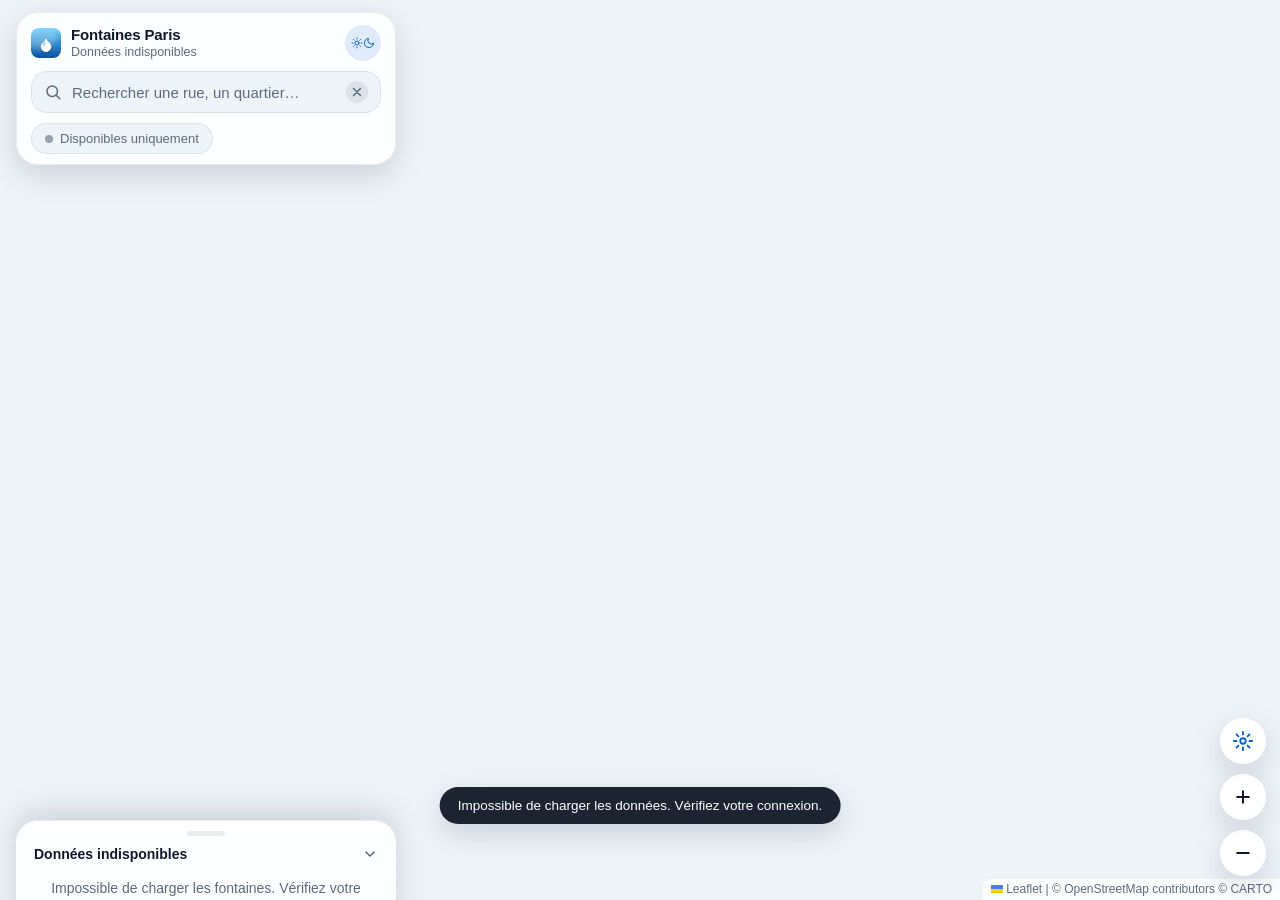
==== index.html @ 299900f5 "Fontaines Paris : carte des fontaines à boire de Paris (PWA)" ====
<!DOCTYPE html>
<html lang="fr">
<head>
<meta charset="UTF-8">
<meta name="viewport" content="width=device-width, initial-scale=1, maximum-scale=1, viewport-fit=cover">
<title>Fontaines Paris — Trouver de l'eau potable</title>
<meta name="description" content="Carte des fontaines à boire de Paris (Eau de Paris), en temps réel, à partir des données ouvertes de la Ville de Paris.">

<!-- PWA -->
<link rel="manifest" href="./manifest.webmanifest">
<meta id="meta-theme-color" name="theme-color" content="#0B63C5">

<!-- iOS : Ajouter à l'écran d'accueil -->
<meta name="apple-mobile-web-app-capable" content="yes">
<meta name="mobile-web-app-capable" content="yes">
<meta name="apple-mobile-web-app-status-bar-style" content="black-translucent">
<meta name="apple-mobile-web-app-title" content="Fontaines">
<link rel="apple-touch-icon" href="./icons/icon-180.png">
<link rel="apple-touch-icon" sizes="152x152" href="./icons/icon-152.png">
<link rel="apple-touch-icon" sizes="167x167" href="./icons/icon-167.png">
<link rel="apple-touch-icon" sizes="180x180" href="./icons/icon-180.png">

<link rel="icon" href="./icons/favicon.ico" sizes="any">
<link rel="icon" href="./icons/icon-32.png" type="image/png" sizes="32x32">
<link rel="icon" href="./icons/icon-16.png" type="image/png" sizes="16x16">

<link rel="stylesheet" href="./vendor/leaflet/leaflet.css">
<link rel="stylesheet" href="./vendor/markercluster/MarkerCluster.css">
<link rel="stylesheet" href="./vendor/markercluster/MarkerCluster.Default.css">
<link rel="stylesheet" href="./css/style.css">
</head>
<body>

<div id="map"></div>

<!-- Overlay shown while first data load is in progress -->
<div class="loading-overlay" id="loading-overlay">
  <div class="loading-card">
    <span class="spinner" aria-hidden="true"></span>
    <p>Recherche des points d'eau à Paris…</p>
  </div>
</div>

<!-- Floating top card: brand + search + filters -->
<div class="top-card" id="top-card">
  <div class="brand-row">
    <img class="brand-logo" src="./icons/icon-96.png" alt="" width="30" height="30">
    <div class="brand-text">
      <strong>Fontaines Paris</strong>
      <span id="stats-line" class="stats-line">Chargement des données…</span>
    </div>
    <button class="icon-btn" id="theme-toggle" type="button" aria-label="Changer l'apparence de la carte">
      <svg id="theme-icon-sun" viewBox="0 0 24 24" width="20" height="20" fill="none" stroke="currentColor" stroke-width="2" stroke-linecap="round" stroke-linejoin="round"><circle cx="12" cy="12" r="4"/><path d="M12 2v2M12 20v2M4.93 4.93l1.41 1.41M17.66 17.66l1.41 1.41M2 12h2M20 12h2M4.93 19.07l1.41-1.41M17.66 6.34l1.41-1.41"/></svg>
      <svg id="theme-icon-moon" viewBox="0 0 24 24" width="20" height="20" fill="none" stroke="currentColor" stroke-width="2" stroke-linecap="round" stroke-linejoin="round" hidden><path d="M21 12.79A9 9 0 1 1 11.21 3 7 7 0 0 0 21 12.79z"/></svg>
    </button>
  </div>

  <label class="search-box" for="search-input">
    <svg viewBox="0 0 24 24" width="18" height="18" fill="none" stroke="currentColor" stroke-width="2" stroke-linecap="round" stroke-linejoin="round" aria-hidden="true"><circle cx="11" cy="11" r="7"/><path d="m21 21-4.3-4.3"/></svg>
    <input id="search-input" type="search" inputmode="search" autocomplete="off" autocorrect="off" spellcheck="false" placeholder="Rechercher une rue, un quartier…">
    <button class="clear-btn" id="search-clear" type="button" aria-label="Effacer la recherche" hidden>
      <svg viewBox="0 0 24 24" width="14" height="14" fill="none" stroke="currentColor" stroke-width="2.5" stroke-linecap="round"><path d="M18 6 6 18M6 6l12 12"/></svg>
    </button>
  </label>

  <div class="chip-row">
    <button class="chip" id="filter-available" type="button" aria-pressed="false">
      <span class="chip-dot"></span> Disponibles uniquement
    </button>
  </div>
</div>

<!-- Floating action buttons -->
<div class="fab-stack" id="fab-stack">
  <button class="fab" id="locate-btn" type="button" aria-label="Me localiser et trouver les fontaines les plus proches">
    <svg viewBox="0 0 24 24" width="22" height="22" fill="none" stroke="currentColor" stroke-width="2" stroke-linecap="round" stroke-linejoin="round"><circle cx="12" cy="12" r="3"/><path d="M12 2v3M12 19v3M22 12h-3M5 12H2M19.07 4.93l-2.12 2.12M7.05 16.95l-2.12 2.12M19.07 19.07l-2.12-2.12M7.05 7.05 4.93 4.93"/></svg>
  </button>
  <button class="fab" id="zoom-in-btn" type="button" aria-label="Zoomer">
    <svg viewBox="0 0 24 24" width="20" height="20" fill="none" stroke="currentColor" stroke-width="2.4" stroke-linecap="round"><path d="M12 5v14M5 12h14"/></svg>
  </button>
  <button class="fab" id="zoom-out-btn" type="button" aria-label="Dézoomer">
    <svg viewBox="0 0 24 24" width="20" height="20" fill="none" stroke="currentColor" stroke-width="2.4" stroke-linecap="round"><path d="M5 12h14"/></svg>
  </button>
</div>

<!-- Bottom sheet: stats / search results / nearest fountains -->
<section class="sheet" id="sheet" data-state="collapsed">
  <button class="sheet-header" id="sheet-header" type="button" aria-expanded="false">
    <span class="sheet-handle-bar" aria-hidden="true"></span>
    <span class="sheet-peek-row">
      <span id="sheet-peek-text">Chargement…</span>
      <svg class="chevron" id="sheet-chevron" viewBox="0 0 24 24" width="16" height="16" fill="none" stroke="currentColor" stroke-width="2.4" stroke-linecap="round" stroke-linejoin="round" aria-hidden="true"><path d="m6 9 6 6 6-6"/></svg>
    </span>
  </button>
  <div class="sheet-content" id="sheet-content">
    <p class="sheet-empty">Recherchez une adresse ou touchez <strong>Me localiser</strong> pour voir les fontaines les plus proches.</p>
  </div>
</section>

<div class="toast" id="toast" role="status" aria-live="polite" hidden></div>

<script src="./vendor/leaflet/leaflet.js"></script>
<script src="./vendor/markercluster/leaflet.markercluster.js"></script>
<script src="./js/app.js"></script>
</body>
</html>
---- vendor/leaflet/leaflet.css ----
/* required styles */

.leaflet-pane,
.leaflet-tile,
.leaflet-marker-icon,
.leaflet-marker-shadow,
.leaflet-tile-container,
.leaflet-pane > svg,
.leaflet-pane > canvas,
.leaflet-zoom-box,
.leaflet-image-layer,
.leaflet-layer {
	position: absolute;
	left: 0;
	top: 0;
	}
.leaflet-container {
	overflow: hidden;
	}
.leaflet-tile,
.leaflet-marker-icon,
.leaflet-marker-shadow {
	-webkit-user-select: none;
	   -moz-user-select: none;
	        user-select: none;
	  -webkit-user-drag: none;
	}
/* Prevents IE11 from highlighting tiles in blue */
.leaflet-tile::selection {
	background: transparent;
}
/* Safari renders non-retina tile on retina better with this, but Chrome is worse */
.leaflet-safari .leaflet-tile {
	image-rendering: -webkit-optimize-contrast;
	}
/* hack that prevents hw layers "stretching" when loading new tiles */
.leaflet-safari .leaflet-tile-container {
	width: 1600px;
	height: 1600px;
	-webkit-transform-origin: 0 0;
	}
.leaflet-marker-icon,
.leaflet-marker-shadow {
	display: block;
	}
/* .leaflet-container svg: reset svg max-width decleration shipped in Joomla! (joomla.org) 3.x */
/* .leaflet-container img: map is broken in FF if you have max-width: 100% on tiles */
.leaflet-container .leaflet-overlay-pane svg {
	max-width: none !important;
	max-height: none !important;
	}
.leaflet-container .leaflet-marker-pane img,
.leaflet-container .leaflet-shadow-pane img,
.leaflet-container .leaflet-tile-pane img,
.leaflet-container img.leaflet-image-layer,
.leaflet-container .leaflet-tile {
	max-width: none !important;
	max-height: none !important;
	width: auto;
	padding: 0;
	}

.leaflet-container img.leaflet-tile {
	/* See: https://bugs.chromium.org/p/chromium/issues/detail?id=600120 */
	mix-blend-mode: plus-lighter;
}

.leaflet-container.leaflet-touch-zoom {
	-ms-touch-action: pan-x pan-y;
	touch-action: pan-x pan-y;
	}
.leaflet-container.leaflet-touch-drag {
	-ms-touch-action: pinch-zoom;
	/* Fallback for FF which doesn't support pinch-zoom */
	touch-action: none;
	touch-action: pinch-zoom;
}
.leaflet-container.leaflet-touch-drag.leaflet-touch-zoom {
	-ms-touch-action: none;
	touch-action: none;
}
.leaflet-container {
	-webkit-tap-highlight-color: transparent;
}
.leaflet-container a {
	-webkit-tap-highlight-color: rgba(51, 181, 229, 0.4);
}
.leaflet-tile {
	filter: inherit;
	visibility: hidden;
	}
.leaflet-tile-loaded {
	visibility: inherit;
	}
.leaflet-zoom-box {
	width: 0;
	height: 0;
	-moz-box-sizing: border-box;
	     box-sizing: border-box;
	z-index: 800;
	}
/* workaround for https://bugzilla.mozilla.org/show_bug.cgi?id=888319 */
.leaflet-overlay-pane svg {
	-moz-user-select: none;
	}

.leaflet-pane         { z-index: 400; }

.leaflet-tile-pane    { z-index: 200; }
.leaflet-overlay-pane { z-index: 400; }
.leaflet-shadow-pane  { z-index: 500; }
.leaflet-marker-pane  { z-index: 600; }
.leaflet-tooltip-pane   { z-index: 650; }
.leaflet-popup-pane   { z-index: 700; }

.leaflet-map-pane canvas { z-index: 100; }
.leaflet-map-pane svg    { z-index: 200; }

.leaflet-vml-shape {
	width: 1px;
	height: 1px;
	}
.lvml {
	behavior: url(#default#VML);
	display: inline-block;
	position: absolute;
	}


/* control positioning */

.leaflet-control {
	position: relative;
	z-index: 800;
	pointer-events: visiblePainted; /* IE 9-10 doesn't have auto */
	pointer-events: auto;
	}
.leaflet-top,
.leaflet-bottom {
	position: absolute;
	z-index: 1000;
	pointer-events: none;
	}
.leaflet-top {
	top: 0;
	}
.leaflet-right {
	right: 0;
	}
.leaflet-bottom {
	bottom: 0;
	}
.leaflet-left {
	left: 0;
	}
.leaflet-control {
	float: left;
	clear: both;
	}
.leaflet-right .leaflet-control {
	float: right;
	}
.leaflet-top .leaflet-control {
	margin-top: 10px;
	}
.leaflet-bottom .leaflet-control {
	margin-bottom: 10px;
	}
.leaflet-left .leaflet-control {
	margin-left: 10px;
	}
.leaflet-right .leaflet-control {
	margin-right: 10px;
	}


/* zoom and fade animations */

.leaflet-fade-anim .leaflet-popup {
	opacity: 0;
	-webkit-transition: opacity 0.2s linear;
	   -moz-transition: opacity 0.2s linear;
	        transition: opacity 0.2s linear;
	}
.leaflet-fade-anim .leaflet-map-pane .leaflet-popup {
	opacity: 1;
	}
.leaflet-zoom-animated {
	-webkit-transform-origin: 0 0;
	    -ms-transform-origin: 0 0;
	        transform-origin: 0 0;
	}
svg.leaflet-zoom-animated {
	will-change: transform;
}

.leaflet-zoom-anim .leaflet-zoom-animated {
	-webkit-transition: -webkit-transform 0.25s cubic-bezier(0,0,0.25,1);
	   -moz-transition:    -moz-transform 0.25s cubic-bezier(0,0,0.25,1);
	        transition:         transform 0.25s cubic-bezier(0,0,0.25,1);
	}
.leaflet-zoom-anim .leaflet-tile,
.leaflet-pan-anim .leaflet-tile {
	-webkit-transition: none;
	   -moz-transition: none;
	        transition: none;
	}

.leaflet-zoom-anim .leaflet-zoom-hide {
	visibility: hidden;
	}


/* cursors */

.leaflet-interactive {
	cursor: pointer;
	}
.leaflet-grab {
	cursor: -webkit-grab;
	cursor:    -moz-grab;
	cursor:         grab;
	}
.leaflet-crosshair,
.leaflet-crosshair .leaflet-interactive {
	cursor: crosshair;
	}
.leaflet-popup-pane,
.leaflet-control {
	cursor: auto;
	}
.leaflet-dragging .leaflet-grab,
.leaflet-dragging .leaflet-grab .leaflet-interactive,
.leaflet-dragging .leaflet-marker-draggable {
	cursor: move;
	cursor: -webkit-grabbing;
	cursor:    -moz-grabbing;
	cursor:         grabbing;
	}

/* marker & overlays interactivity */
.leaflet-marker-icon,
.leaflet-marker-shadow,
.leaflet-image-layer,
.leaflet-pane > svg path,
.leaflet-tile-container {
	pointer-events: none;
	}

.leaflet-marker-icon.leaflet-interactive,
.leaflet-image-layer.leaflet-interactive,
.leaflet-pane > svg path.leaflet-interactive,
svg.leaflet-image-layer.leaflet-interactive path {
	pointer-events: visiblePainted; /* IE 9-10 doesn't have auto */
	pointer-events: auto;
	}

/* visual tweaks */

.leaflet-container {
	background: #ddd;
	outline-offset: 1px;
	}
.leaflet-container a {
	color: #0078A8;
	}
.leaflet-zoom-box {
	border: 2px dotted #38f;
	background: rgba(255,255,255,0.5);
	}


/* general typography */
.leaflet-container {
	font-family: "Helvetica Neue", Arial, Helvetica, sans-serif;
	font-size: 12px;
	font-size: 0.75rem;
	line-height: 1.5;
	}


/* general toolbar styles */

.leaflet-bar {
	box-shadow: 0 1px 5px rgba(0,0,0,0.65);
	border-radius: 4px;
	}
.leaflet-bar a {
	background-color: #fff;
	border-bottom: 1px solid #ccc;
	width: 26px;
	height: 26px;
	line-height: 26px;
	display: block;
	text-align: center;
	text-decoration: none;
	color: black;
	}
.leaflet-bar a,
.leaflet-control-layers-toggle {
	background-position: 50% 50%;
	background-repeat: no-repeat;
	display: block;
	}
.leaflet-bar a:hover,
.leaflet-bar a:focus {
	background-color: #f4f4f4;
	}
.leaflet-bar a:first-child {
	border-top-left-radius: 4px;
	border-top-right-radius: 4px;
	}
.leaflet-bar a:last-child {
	border-bottom-left-radius: 4px;
	border-bottom-right-radius: 4px;
	border-bottom: none;
	}
.leaflet-bar a.leaflet-disabled {
	cursor: default;
	background-color: #f4f4f4;
	color: #bbb;
	}

.leaflet-touch .leaflet-bar a {
	width: 30px;
	height: 30px;
	line-height: 30px;
	}
.leaflet-touch .leaflet-bar a:first-child {
	border-top-left-radius: 2px;
	border-top-right-radius: 2px;
	}
.leaflet-touch .leaflet-bar a:last-child {
	border-bottom-left-radius: 2px;
	border-bottom-right-radius: 2px;
	}

/* zoom control */

.leaflet-control-zoom-in,
.leaflet-control-zoom-out {
	font: bold 18px 'Lucida Console', Monaco, monospace;
	text-indent: 1px;
	}

.leaflet-touch .leaflet-control-zoom-in, .leaflet-touch .leaflet-control-zoom-out  {
	font-size: 22px;
	}


/* layers control */

.leaflet-control-layers {
	box-shadow: 0 1px 5px rgba(0,0,0,0.4);
	background: #fff;
	border-radius: 5px;
	}
.leaflet-control-layers-toggle {
	background-image: url(images/layers.png);
	width: 36px;
	height: 36px;
	}
.leaflet-retina .leaflet-control-layers-toggle {
	background-image: url(images/layers-2x.png);
	background-size: 26px 26px;
	}
.leaflet-touch .leaflet-control-layers-toggle {
	width: 44px;
	height: 44px;
	}
.leaflet-control-layers .leaflet-control-layers-list,
.leaflet-control-layers-expanded .leaflet-control-layers-toggle {
	display: none;
	}
.leaflet-control-layers-expanded .leaflet-control-layers-list {
	display: block;
	position: relative;
	}
.leaflet-control-layers-expanded {
	padding: 6px 10px 6px 6px;
	color: #333;
	background: #fff;
	}
.leaflet-control-layers-scrollbar {
	overflow-y: scroll;
	overflow-x: hidden;
	padding-right: 5px;
	}
.leaflet-control-layers-selector {
	margin-top: 2px;
	position: relative;
	top: 1px;
	}
.leaflet-control-layers label {
	display: block;
	font-size: 13px;
	font-size: 1.08333em;
	}
.leaflet-control-layers-separator {
	height: 0;
	border-top: 1px solid #ddd;
	margin: 5px -10px 5px -6px;
	}

/* Default icon URLs */
.leaflet-default-icon-path { /* used only in path-guessing heuristic, see L.Icon.Default */
	background-image: url(images/marker-icon.png);
	}


/* attribution and scale controls */

.leaflet-container .leaflet-control-attribution {
	background: #fff;
	background: rgba(255, 255, 255, 0.8);
	margin: 0;
	}
.leaflet-control-attribution,
.leaflet-control-scale-line {
	padding: 0 5px;
	color: #333;
	line-height: 1.4;
	}
.leaflet-control-attribution a {
	text-decoration: none;
	}
.leaflet-control-attribution a:hover,
.leaflet-control-attribution a:focus {
	text-decoration: underline;
	}
.leaflet-attribution-flag {
	display: inline !important;
	vertical-align: baseline !important;
	width: 1em;
	height: 0.6669em;
	}
.leaflet-left .leaflet-control-scale {
	margin-left: 5px;
	}
.leaflet-bottom .leaflet-control-scale {
	margin-bottom: 5px;
	}
.leaflet-control-scale-line {
	border: 2px solid #777;
	border-top: none;
	line-height: 1.1;
	padding: 2px 5px 1px;
	white-space: nowrap;
	-moz-box-sizing: border-box;
	     box-sizing: border-box;
	background: rgba(255, 255, 255, 0.8);
	text-shadow: 1px 1px #fff;
	}
.leaflet-control-scale-line:not(:first-child) {
	border-top: 2px solid #777;
	border-bottom: none;
	margin-top: -2px;
	}
.leaflet-control-scale-line:not(:first-child):not(:last-child) {
	border-bottom: 2px solid #777;
	}

.leaflet-touch .leaflet-control-attribution,
.leaflet-touch .leaflet-control-layers,
.leaflet-touch .leaflet-bar {
	box-shadow: none;
	}
.leaflet-touch .leaflet-control-layers,
.leaflet-touch .leaflet-bar {
	border: 2px solid rgba(0,0,0,0.2);
	background-clip: padding-box;
	}


/* popup */

.leaflet-popup {
	position: absolute;
	text-align: center;
	margin-bottom: 20px;
	}
.leaflet-popup-content-wrapper {
	padding: 1px;
	text-align: left;
	border-radius: 12px;
	}
.leaflet-popup-content {
	margin: 13px 24px 13px 20px;
	line-height: 1.3;
	font-size: 13px;
	font-size: 1.08333em;
	min-height: 1px;
	}
.leaflet-popup-content p {
	margin: 17px 0;
	margin: 1.3em 0;
	}
.leaflet-popup-tip-container {
	width: 40px;
	height: 20px;
	position: absolute;
	left: 50%;
	margin-top: -1px;
	margin-left: -20px;
	overflow: hidden;
	pointer-events: none;
	}
.leaflet-popup-tip {
	width: 17px;
	height: 17px;
	padding: 1px;

	margin: -10px auto 0;
	pointer-events: auto;

	-webkit-transform: rotate(45deg);
	   -moz-transform: rotate(45deg);
	    -ms-transform: rotate(45deg);
	        transform: rotate(45deg);
	}
.leaflet-popup-content-wrapper,
.leaflet-popup-tip {
	background: white;
	color: #333;
	box-shadow: 0 3px 14px rgba(0,0,0,0.4);
	}
.leaflet-container a.leaflet-popup-close-button {
	position: absolute;
	top: 0;
	right: 0;
	border: none;
	text-align: center;
	width: 24px;
	height: 24px;
	font: 16px/24px Tahoma, Verdana, sans-serif;
	color: #757575;
	text-decoration: none;
	background: transparent;
	}
.leaflet-container a.leaflet-popup-close-button:hover,
.leaflet-container a.leaflet-popup-close-button:focus {
	color: #585858;
	}
.leaflet-popup-scrolled {
	overflow: auto;
	}

.leaflet-oldie .leaflet-popup-content-wrapper {
	-ms-zoom: 1;
	}
.leaflet-oldie .leaflet-popup-tip {
	width: 24px;
	margin: 0 auto;

	-ms-filter: "progid:DXImageTransform.Microsoft.Matrix(M11=0.70710678, M12=0.70710678, M21=-0.70710678, M22=0.70710678)";
	filter: progid:DXImageTransform.Microsoft.Matrix(M11=0.70710678, M12=0.70710678, M21=-0.70710678, M22=0.70710678);
	}

.leaflet-oldie .leaflet-control-zoom,
.leaflet-oldie .leaflet-control-layers,
.leaflet-oldie .leaflet-popup-content-wrapper,
.leaflet-oldie .leaflet-popup-tip {
	border: 1px solid #999;
	}


/* div icon */

.leaflet-div-icon {
	background: #fff;
	border: 1px solid #666;
	}


/* Tooltip */
/* Base styles for the element that has a tooltip */
.leaflet-tooltip {
	position: absolute;
	padding: 6px;
	background-color: #fff;
	border: 1px solid #fff;
	border-radius: 3px;
	color: #222;
	white-space: nowrap;
	-webkit-user-select: none;
	-moz-user-select: none;
	-ms-user-select: none;
	user-select: none;
	pointer-events: none;
	box-shadow: 0 1px 3px rgba(0,0,0,0.4);
	}
.leaflet-tooltip.leaflet-interactive {
	cursor: pointer;
	pointer-events: auto;
	}
.leaflet-tooltip-top:before,
.leaflet-tooltip-bottom:before,
.leaflet-tooltip-left:before,
.leaflet-tooltip-right:before {
	position: absolute;
	pointer-events: none;
	border: 6px solid transparent;
	background: transparent;
	content: "";
	}

/* Directions */

.leaflet-tooltip-bottom {
	margin-top: 6px;
}
.leaflet-tooltip-top {
	margin-top: -6px;
}
.leaflet-tooltip-bottom:before,
.leaflet-tooltip-top:before {
	left: 50%;
	margin-left: -6px;
	}
.leaflet-tooltip-top:before {
	bottom: 0;
	margin-bottom: -12px;
	border-top-color: #fff;
	}
.leaflet-tooltip-bottom:before {
	top: 0;
	margin-top: -12px;
	margin-left: -6px;
	border-bottom-color: #fff;
	}
.leaflet-tooltip-left {
	margin-left: -6px;
}
.leaflet-tooltip-right {
	margin-left: 6px;
}
.leaflet-tooltip-left:before,
.leaflet-tooltip-right:before {
	top: 50%;
	margin-top: -6px;
	}
.leaflet-tooltip-left:before {
	right: 0;
	margin-right: -12px;
	border-left-color: #fff;
	}
.leaflet-tooltip-right:before {
	left: 0;
	margin-left: -12px;
	border-right-color: #fff;
	}

/* Printing */

@media print {
	/* Prevent printers from removing background-images of controls. */
	.leaflet-control {
		-webkit-print-color-adjust: exact;
		print-color-adjust: exact;
		}
	}
---- vendor/markercluster/MarkerCluster.css ----
.leaflet-cluster-anim .leaflet-marker-icon, .leaflet-cluster-anim .leaflet-marker-shadow {
	-webkit-transition: -webkit-transform 0.3s ease-out, opacity 0.3s ease-in;
	-moz-transition: -moz-transform 0.3s ease-out, opacity 0.3s ease-in;
	-o-transition: -o-transform 0.3s ease-out, opacity 0.3s ease-in;
	transition: transform 0.3s ease-out, opacity 0.3s ease-in;
}

.leaflet-cluster-spider-leg {
	/* stroke-dashoffset (duration and function) should match with leaflet-marker-icon transform in order to track it exactly */
	-webkit-transition: -webkit-stroke-dashoffset 0.3s ease-out, -webkit-stroke-opacity 0.3s ease-in;
	-moz-transition: -moz-stroke-dashoffset 0.3s ease-out, -moz-stroke-opacity 0.3s ease-in;
	-o-transition: -o-stroke-dashoffset 0.3s ease-out, -o-stroke-opacity 0.3s ease-in;
	transition: stroke-dashoffset 0.3s ease-out, stroke-opacity 0.3s ease-in;
}
---- vendor/markercluster/MarkerCluster.Default.css ----
.marker-cluster-small {
	background-color: rgba(181, 226, 140, 0.6);
	}
.marker-cluster-small div {
	background-color: rgba(110, 204, 57, 0.6);
	}

.marker-cluster-medium {
	background-color: rgba(241, 211, 87, 0.6);
	}
.marker-cluster-medium div {
	background-color: rgba(240, 194, 12, 0.6);
	}

.marker-cluster-large {
	background-color: rgba(253, 156, 115, 0.6);
	}
.marker-cluster-large div {
	background-color: rgba(241, 128, 23, 0.6);
	}

	/* IE 6-8 fallback colors */
.leaflet-oldie .marker-cluster-small {
	background-color: rgb(181, 226, 140);
	}
.leaflet-oldie .marker-cluster-small div {
	background-color: rgb(110, 204, 57);
	}

.leaflet-oldie .marker-cluster-medium {
	background-color: rgb(241, 211, 87);
	}
.leaflet-oldie .marker-cluster-medium div {
	background-color: rgb(240, 194, 12);
	}

.leaflet-oldie .marker-cluster-large {
	background-color: rgb(253, 156, 115);
	}
.leaflet-oldie .marker-cluster-large div {
	background-color: rgb(241, 128, 23);
}

.marker-cluster {
	background-clip: padding-box;
	border-radius: 20px;
	}
.marker-cluster div {
	width: 30px;
	height: 30px;
	margin-left: 5px;
	margin-top: 5px;

	text-align: center;
	border-radius: 15px;
	font: 12px "Helvetica Neue", Arial, Helvetica, sans-serif;
	}
.marker-cluster span {
	line-height: 30px;
	}
---- css/style.css ----
/* ==========================================================================
   Fontaines Paris — styles
   ========================================================================== */

:root {
  color-scheme: light;

  --bg: #eef3f8;
  --surface: rgba(255, 255, 255, 0.86);
  --surface-solid: #ffffff;
  --text: #10192b;
  --muted: #5b6b7f;
  --border: rgba(16, 25, 43, 0.08);

  --primary: #0B63C5;
  --primary-strong: #084a94;
  --primary-soft: rgba(11, 99, 197, 0.12);
  --available: #1791c8;
  --unavailable: #97a2b0;

  --shadow-sm: 0 2px 10px rgba(16, 30, 60, 0.10);
  --shadow-md: 0 10px 30px rgba(16, 30, 60, 0.16);
  --shadow-lg: 0 18px 48px rgba(16, 30, 60, 0.22);

  --radius-lg: 22px;
  --radius-md: 16px;
  --radius-sm: 12px;

  --safe-top: env(safe-area-inset-top, 0px);
  --safe-bottom: env(safe-area-inset-bottom, 0px);
  --safe-left: env(safe-area-inset-left, 0px);
  --safe-right: env(safe-area-inset-right, 0px);
}

html[data-theme='dark'] {
  color-scheme: dark;

  --bg: #0a1220;
  --surface: rgba(22, 31, 46, 0.82);
  --surface-solid: #16202e;
  --text: #eef3fb;
  --muted: #93a3b8;
  --border: rgba(255, 255, 255, 0.08);

  --primary: #59a8ee;
  --primary-strong: #8cc4f5;
  --primary-soft: rgba(89, 168, 238, 0.16);
  --available: #4fb9e8;
  --unavailable: #6c7889;

  --shadow-sm: 0 2px 10px rgba(0, 0, 0, 0.35);
  --shadow-md: 0 10px 30px rgba(0, 0, 0, 0.45);
  --shadow-lg: 0 18px 48px rgba(0, 0, 0, 0.55);
}

* { box-sizing: border-box; }

html, body {
  height: 100%;
  margin: 0;
  overscroll-behavior: none;
}

body {
  font-family: -apple-system, BlinkMacSystemFont, "SF Pro Text", "Segoe UI", Roboto, Helvetica, Arial, sans-serif;
  color: var(--text);
  background: var(--bg);
  -webkit-tap-highlight-color: transparent;
  overflow: hidden;
}

#map {
  position: fixed;
  inset: 0;
  background: var(--bg);
}

button {
  font: inherit;
  color: inherit;
  background: none;
  border: none;
  cursor: pointer;
}
input { font: inherit; color: inherit; }

/* ---------------------------------------------------------------------- */
/* Loading overlay                                                          */
/* ---------------------------------------------------------------------- */
.loading-overlay {
  position: fixed;
  inset: 0;
  z-index: 900;
  display: flex;
  align-items: center;
  justify-content: center;
  background: var(--bg);
  transition: opacity .35s ease, visibility .35s ease;
}
.loading-overlay[hidden] { display: none; }
.loading-overlay.is-fading { opacity: 0; visibility: hidden; }

.loading-card {
  display: flex;
  flex-direction: column;
  align-items: center;
  gap: 14px;
  padding: 28px 32px;
  border-radius: var(--radius-lg);
  background: var(--surface-solid);
  box-shadow: var(--shadow-md);
  color: var(--muted);
  font-size: 14px;
  max-width: 260px;
  text-align: center;
}

.spinner {
  width: 34px;
  height: 34px;
  border-radius: 50%;
  border: 3px solid var(--primary-soft);
  border-top-color: var(--primary);
  animation: spin .8s linear infinite;
}
@keyframes spin { to { transform: rotate(360deg); } }

/* ---------------------------------------------------------------------- */
/* Top floating card                                                        */
/* ---------------------------------------------------------------------- */
.top-card {
  position: fixed;
  top: calc(var(--safe-top) + 12px);
  left: calc(var(--safe-left) + 12px);
  right: calc(var(--safe-right) + 12px);
  z-index: 500;
  max-width: 420px;
  margin: 0 auto;
  padding: 12px 14px calc(10px);
  border-radius: var(--radius-lg);
  background: var(--surface);
  backdrop-filter: blur(20px) saturate(160%);
  -webkit-backdrop-filter: blur(20px) saturate(160%);
  box-shadow: var(--shadow-md);
  border: 1px solid var(--border);
  transition: transform .3s ease, opacity .3s ease;
}

.brand-row {
  display: flex;
  align-items: center;
  gap: 10px;
  margin-bottom: 10px;
}

.brand-logo {
  border-radius: 8px;
  display: block;
  flex-shrink: 0;
}

.brand-text {
  display: flex;
  flex-direction: column;
  line-height: 1.25;
  min-width: 0;
  flex: 1;
}
.brand-text strong { font-size: 15px; letter-spacing: -0.01em; }
.stats-line {
  font-size: 12.5px;
  color: var(--muted);
  white-space: nowrap;
  overflow: hidden;
  text-overflow: ellipsis;
}

.icon-btn {
  width: 36px;
  height: 36px;
  flex-shrink: 0;
  border-radius: 50%;
  display: flex;
  align-items: center;
  justify-content: center;
  background: var(--primary-soft);
  color: var(--primary);
  transition: background .15s ease, transform .15s ease;
}
.icon-btn:active { transform: scale(0.92); }

.search-box {
  display: flex;
  align-items: center;
  gap: 8px;
  background: var(--bg);
  border: 1px solid var(--border);
  border-radius: var(--radius-md);
  padding: 9px 12px;
  color: var(--muted);
}
html[data-theme='dark'] .search-box { background: rgba(255,255,255,0.05); }

.search-box svg { flex-shrink: 0; }

.search-box input {
  border: none;
  outline: none;
  background: transparent;
  flex: 1;
  min-width: 0;
  font-size: 15px;
  color: var(--text);
}
.search-box input::placeholder { color: var(--muted); }

.search-box input::-webkit-search-cancel-button { display: none; }

.clear-btn {
  width: 22px;
  height: 22px;
  border-radius: 50%;
  display: flex;
  align-items: center;
  justify-content: center;
  background: var(--border);
  color: var(--muted);
  flex-shrink: 0;
}

.chip-row {
  display: flex;
  gap: 8px;
  margin-top: 10px;
  overflow-x: auto;
  scrollbar-width: none;
}
.chip-row::-webkit-scrollbar { display: none; }

.chip {
  display: inline-flex;
  align-items: center;
  gap: 7px;
  padding: 7px 13px;
  border-radius: 999px;
  background: var(--bg);
  border: 1px solid var(--border);
  color: var(--muted);
  font-size: 13px;
  font-weight: 500;
  white-space: nowrap;
  transition: background .15s ease, color .15s ease, border-color .15s ease;
}
html[data-theme='dark'] .chip { background: rgba(255,255,255,0.05); }

.chip-dot {
  width: 8px;
  height: 8px;
  border-radius: 50%;
  background: var(--unavailable);
  transition: background .15s ease;
}

.chip[aria-pressed='true'] {
  background: var(--primary);
  border-color: var(--primary);
  color: #fff;
}
.chip[aria-pressed='true'] .chip-dot { background: #fff; }

/* ---------------------------------------------------------------------- */
/* Floating action buttons                                                  */
/* ---------------------------------------------------------------------- */
.fab-stack {
  position: fixed;
  right: calc(var(--safe-right) + 14px);
  bottom: calc(var(--safe-bottom) + 100px);
  z-index: 480;
  display: flex;
  flex-direction: column;
  gap: 10px;
  transition: bottom .3s ease;
}

.fab {
  width: 46px;
  height: 46px;
  border-radius: 50%;
  background: var(--surface-solid);
  color: var(--primary);
  box-shadow: var(--shadow-md);
  display: flex;
  align-items: center;
  justify-content: center;
  transition: transform .15s ease;
}
.fab:active { transform: scale(0.92); }
.fab.is-loading svg { animation: spin 1s linear infinite; }

#zoom-out-btn { color: var(--text); }
#zoom-in-btn { color: var(--text); }

/* ---------------------------------------------------------------------- */
/* Bottom sheet                                                             */
/* ---------------------------------------------------------------------- */
.sheet {
  position: fixed;
  left: 0;
  right: 0;
  bottom: 0;
  z-index: 490;
  background: var(--surface);
  backdrop-filter: blur(20px) saturate(160%);
  -webkit-backdrop-filter: blur(20px) saturate(160%);
  border-radius: 20px 20px 0 0;
  box-shadow: 0 -8px 30px rgba(16, 30, 60, 0.16);
  border-top: 1px solid var(--border);
  padding-bottom: calc(var(--safe-bottom) + 10px);
  transform: translateY(calc(100% - var(--sheet-peek, 64px) - var(--safe-bottom)));
  transition: transform .32s cubic-bezier(.32,.72,0,1);
  max-height: 68vh;
  display: flex;
  flex-direction: column;
}

.sheet[data-state='expanded'] {
  transform: translateY(0);
}

.sheet-header {
  width: 100%;
  display: flex;
  flex-direction: column;
  align-items: center;
  flex-shrink: 0;
  padding: 10px 18px 8px;
  text-align: left;
}
.sheet-handle-bar {
  width: 38px;
  height: 5px;
  border-radius: 3px;
  background: var(--border);
  margin-bottom: 10px;
}
.sheet-peek-row {
  width: 100%;
  display: flex;
  align-items: center;
  justify-content: space-between;
  gap: 10px;
  font-size: 14px;
  font-weight: 600;
  color: var(--text);
}
.sheet-peek-row .chevron {
  flex-shrink: 0;
  color: var(--muted);
  transition: transform .3s ease;
}
.sheet[data-state='expanded'] .sheet-peek-row .chevron {
  transform: rotate(180deg);
}

.sheet-content {
  padding: 2px 18px 18px;
  overflow-y: auto;
  -webkit-overflow-scrolling: touch;
}

.sheet-empty {
  margin: 6px 0 4px;
  color: var(--muted);
  font-size: 14px;
  line-height: 1.5;
  text-align: center;
}

.sheet-title {
  font-size: 13px;
  font-weight: 600;
  text-transform: uppercase;
  letter-spacing: .04em;
  color: var(--muted);
  margin: 4px 0 10px;
}

.result-row {
  display: flex;
  align-items: center;
  gap: 12px;
  width: 100%;
  padding: 10px 6px;
  border-radius: var(--radius-sm);
  text-align: left;
  border-bottom: 1px solid var(--border);
}
.result-row:last-child { border-bottom: none; }
.result-row:active { background: var(--primary-soft); }

.result-dot {
  width: 12px;
  height: 12px;
  border-radius: 50%;
  flex-shrink: 0;
  background: var(--available);
}
.result-dot.is-off { background: var(--unavailable); }

.result-text {
  flex: 1;
  min-width: 0;
  display: flex;
  flex-direction: column;
  gap: 1px;
}
.result-addr {
  display: block;
  font-size: 14.5px;
  font-weight: 600;
  white-space: nowrap;
  overflow: hidden;
  text-overflow: ellipsis;
}
.result-sub {
  display: block;
  font-size: 12.5px;
  color: var(--muted);
  white-space: nowrap;
  overflow: hidden;
  text-overflow: ellipsis;
}
.result-dist {
  font-size: 13px;
  font-weight: 600;
  color: var(--primary);
  flex-shrink: 0;
}

/* ---------------------------------------------------------------------- */
/* Toast                                                                    */
/* ---------------------------------------------------------------------- */
.toast {
  position: fixed;
  left: 50%;
  bottom: calc(var(--safe-bottom) + 76px);
  transform: translate(-50%, 0);
  z-index: 700;
  background: #1c2431;
  color: #fff;
  padding: 11px 18px;
  border-radius: 999px;
  font-size: 13.5px;
  box-shadow: var(--shadow-md);
  max-width: 88vw;
  text-align: center;
  animation: toast-in .25s ease;
}
@keyframes toast-in {
  from { opacity: 0; transform: translate(-50%, 8px); }
  to { opacity: 1; transform: translate(-50%, 0); }
}

/* ---------------------------------------------------------------------- */
/* Leaflet overrides                                                        */
/* ---------------------------------------------------------------------- */
.leaflet-container {
  font-family: inherit;
  background: var(--bg);
}

.leaflet-control-attribution {
  background: var(--surface) !important;
  color: var(--muted) !important;
  backdrop-filter: blur(8px);
  border-radius: 8px 0 0 0;
  padding: 2px 8px !important;
}
.leaflet-control-attribution a { color: var(--muted) !important; }

.leaflet-popup-content-wrapper {
  background: var(--surface-solid);
  color: var(--text);
  border-radius: var(--radius-md);
  box-shadow: var(--shadow-lg);
}
.leaflet-popup-tip { background: var(--surface-solid); }
.leaflet-popup-content { margin: 14px 16px; min-width: 200px; }
.leaflet-popup-close-button {
  color: var(--muted) !important;
  top: 10px !important;
  right: 10px !important;
}

.popup-title {
  font-size: 15px;
  font-weight: 700;
  margin: 0 0 2px;
}
.popup-sub {
  font-size: 12.5px;
  color: var(--muted);
  margin: 0 0 10px;
}
.popup-badge {
  display: inline-flex;
  align-items: center;
  gap: 6px;
  padding: 4px 10px;
  border-radius: 999px;
  font-size: 12px;
  font-weight: 600;
  margin-bottom: 8px;
}
.popup-badge.is-ok { background: rgba(23, 145, 200, 0.14); color: var(--available); }
.popup-badge.is-off { background: rgba(151, 162, 176, 0.18); color: var(--muted); }
.popup-badge::before {
  content: '';
  width: 7px;
  height: 7px;
  border-radius: 50%;
  background: currentColor;
}
.popup-meta {
  font-size: 12.5px;
  color: var(--muted);
  line-height: 1.5;
  margin: 0;
}
.popup-meta strong { color: var(--text); font-weight: 600; }

/* Fountain markers */
.fp-marker {
  display: flex;
  align-items: center;
  justify-content: center;
  filter: drop-shadow(0 2px 4px rgba(10, 20, 40, 0.35));
}
.fp-marker svg { display: block; }

/* User location marker */
.fp-user-marker {
  width: 20px;
  height: 20px;
  position: relative;
}
.fp-user-marker::before,
.fp-user-marker::after {
  content: '';
  position: absolute;
  inset: 0;
  border-radius: 50%;
}
.fp-user-marker::before {
  background: rgba(11, 99, 197, 0.35);
  animation: pulse 2.2s ease-out infinite;
}
.fp-user-marker::after {
  background: #0B63C5;
  border: 3px solid #fff;
  box-shadow: 0 1px 6px rgba(0,0,0,0.4);
  transform: scale(0.45);
}
@keyframes pulse {
  0% { transform: scale(0.45); opacity: 1; }
  100% { transform: scale(2.2); opacity: 0; }
}

/* Marker cluster overrides */
.marker-cluster-small,
.marker-cluster-medium,
.marker-cluster-large {
  background: rgba(11, 99, 197, 0.18);
}
.marker-cluster-small div,
.marker-cluster-medium div,
.marker-cluster-large div {
  background: var(--primary);
  color: #fff;
  font-weight: 700;
  font-size: 12px;
}
.marker-cluster div { width: 30px; height: 30px; line-height: 30px; margin-left: 5px; margin-top: 5px; }

/* ---------------------------------------------------------------------- */
/* Responsive: wider screens                                                */
/* ---------------------------------------------------------------------- */
@media (min-width: 620px) {
  .top-card { left: calc(var(--safe-left) + 16px); right: auto; width: 380px; }
  .sheet { left: calc(var(--safe-left) + 16px); right: auto; width: 380px; bottom: calc(var(--safe-bottom) + 16px); border-radius: var(--radius-lg); max-height: 60vh; }
  .sheet:not([data-state='expanded']) { transform: translateY(calc(100% - var(--sheet-peek, 64px))); }
  .fab-stack { bottom: calc(var(--safe-bottom) + 24px); }
}

@media (prefers-reduced-motion: reduce) {
  * { animation-duration: 0.001ms !important; transition-duration: 0.001ms !important; }
}
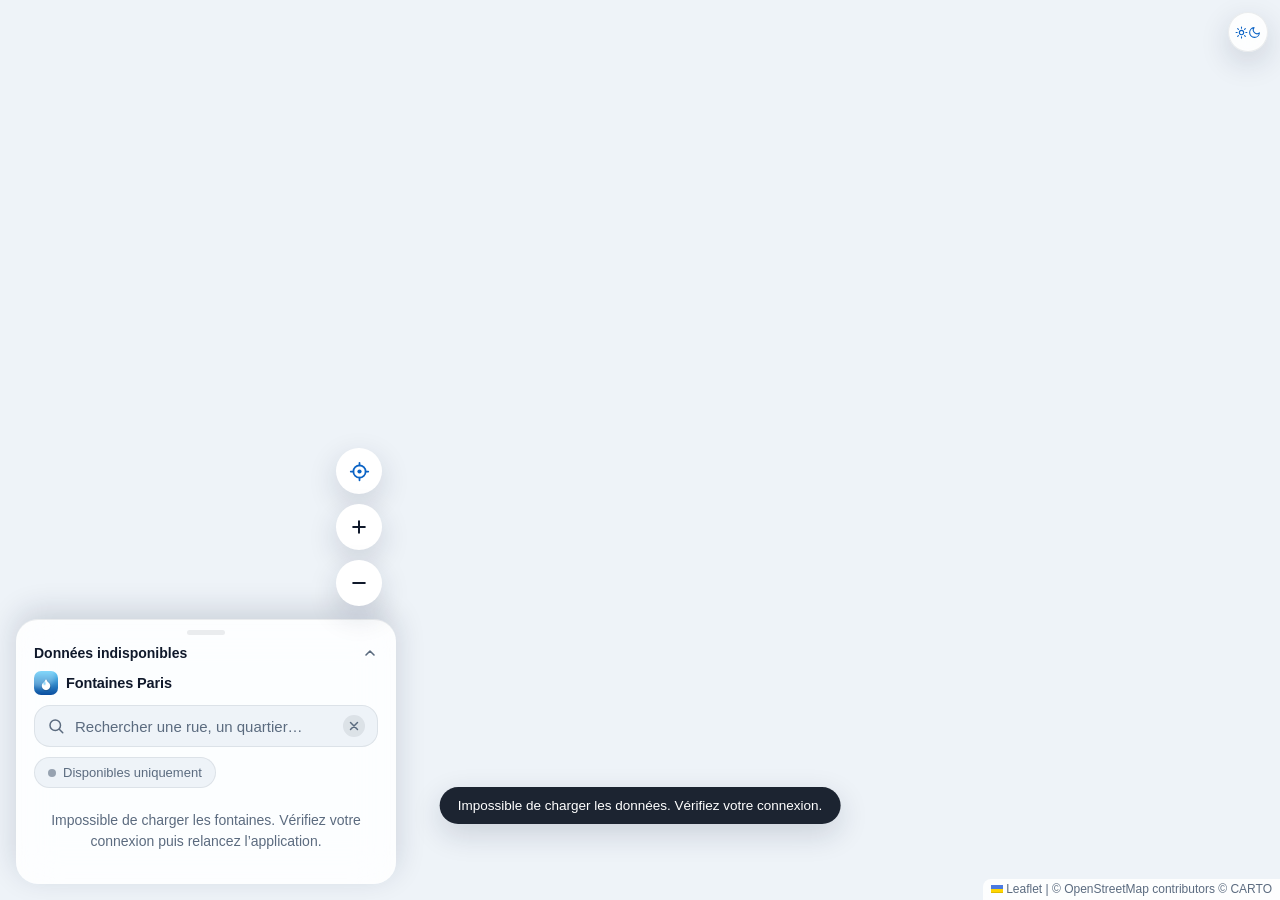
==== commit 13fdafe6: "Fusionne le bandeau du haut dans le panneau du bas (déplié par défaut) et corrige l'icône de géoloca" ====
--- a/index.html
+++ b/index.html
@@ -41,59 +41,58 @@
   </div>
 </div>
 
-<!-- Floating top card: brand + search + filters -->
-<div class="top-card" id="top-card">
-  <div class="brand-row">
-    <img class="brand-logo" src="./icons/icon-96.png" alt="" width="30" height="30">
-    <div class="brand-text">
-      <strong>Fontaines Paris</strong>
-      <span id="stats-line" class="stats-line">Chargement des données…</span>
-    </div>
-    <button class="icon-btn" id="theme-toggle" type="button" aria-label="Changer l'apparence de la carte">
-      <svg id="theme-icon-sun" viewBox="0 0 24 24" width="20" height="20" fill="none" stroke="currentColor" stroke-width="2" stroke-linecap="round" stroke-linejoin="round"><circle cx="12" cy="12" r="4"/><path d="M12 2v2M12 20v2M4.93 4.93l1.41 1.41M17.66 17.66l1.41 1.41M2 12h2M20 12h2M4.93 19.07l1.41-1.41M17.66 6.34l1.41-1.41"/></svg>
-      <svg id="theme-icon-moon" viewBox="0 0 24 24" width="20" height="20" fill="none" stroke="currentColor" stroke-width="2" stroke-linecap="round" stroke-linejoin="round" hidden><path d="M21 12.79A9 9 0 1 1 11.21 3 7 7 0 0 0 21 12.79z"/></svg>
+<!-- Small standalone theme toggle (top-right corner, out of the way) -->
+<button class="theme-fab" id="theme-toggle" type="button" aria-label="Changer l'apparence de la carte">
+  <svg id="theme-icon-sun" viewBox="0 0 24 24" width="19" height="19" fill="none" stroke="currentColor" stroke-width="2" stroke-linecap="round" stroke-linejoin="round"><circle cx="12" cy="12" r="4"/><path d="M12 2v2M12 20v2M4.93 4.93l1.41 1.41M17.66 17.66l1.41 1.41M2 12h2M20 12h2M4.93 19.07l1.41-1.41M17.66 6.34l1.41-1.41"/></svg>
+  <svg id="theme-icon-moon" viewBox="0 0 24 24" width="19" height="19" fill="none" stroke="currentColor" stroke-width="2" stroke-linecap="round" stroke-linejoin="round" hidden><path d="M21 12.79A9 9 0 1 1 11.21 3 7 7 0 0 0 21 12.79z"/></svg>
+</button>
+
+<!-- Bottom sheet: brand, search, filters, stats / search results / nearest fountains.
+     Expanded by default; the header can still be tapped to collapse it. -->
+<section class="sheet" id="sheet" data-state="expanded">
+  <div class="fab-stack" id="fab-stack">
+    <button class="fab" id="locate-btn" type="button" aria-label="Me localiser et trouver les fontaines les plus proches">
+      <svg viewBox="0 0 24 24" width="21" height="21" fill="none" stroke="currentColor" stroke-width="2" stroke-linecap="round" stroke-linejoin="round"><circle cx="12" cy="12" r="7"/><circle cx="12" cy="12" r="2.4" fill="currentColor" stroke="none"/><path d="M12 2v3M12 19v3M22 12h-3M5 12H2"/></svg>
+    </button>
+    <button class="fab" id="zoom-in-btn" type="button" aria-label="Zoomer">
+      <svg viewBox="0 0 24 24" width="20" height="20" fill="none" stroke="currentColor" stroke-width="2.4" stroke-linecap="round"><path d="M12 5v14M5 12h14"/></svg>
+    </button>
+    <button class="fab" id="zoom-out-btn" type="button" aria-label="Dézoomer">
+      <svg viewBox="0 0 24 24" width="20" height="20" fill="none" stroke="currentColor" stroke-width="2.4" stroke-linecap="round"><path d="M5 12h14"/></svg>
     </button>
   </div>
 
-  <label class="search-box" for="search-input">
-    <svg viewBox="0 0 24 24" width="18" height="18" fill="none" stroke="currentColor" stroke-width="2" stroke-linecap="round" stroke-linejoin="round" aria-hidden="true"><circle cx="11" cy="11" r="7"/><path d="m21 21-4.3-4.3"/></svg>
-    <input id="search-input" type="search" inputmode="search" autocomplete="off" autocorrect="off" spellcheck="false" placeholder="Rechercher une rue, un quartier…">
-    <button class="clear-btn" id="search-clear" type="button" aria-label="Effacer la recherche" hidden>
-      <svg viewBox="0 0 24 24" width="14" height="14" fill="none" stroke="currentColor" stroke-width="2.5" stroke-linecap="round"><path d="M18 6 6 18M6 6l12 12"/></svg>
-    </button>
-  </label>
-
-  <div class="chip-row">
-    <button class="chip" id="filter-available" type="button" aria-pressed="false">
-      <span class="chip-dot"></span> Disponibles uniquement
-    </button>
-  </div>
-</div>
-
-<!-- Floating action buttons -->
-<div class="fab-stack" id="fab-stack">
-  <button class="fab" id="locate-btn" type="button" aria-label="Me localiser et trouver les fontaines les plus proches">
-    <svg viewBox="0 0 24 24" width="22" height="22" fill="none" stroke="currentColor" stroke-width="2" stroke-linecap="round" stroke-linejoin="round"><circle cx="12" cy="12" r="3"/><path d="M12 2v3M12 19v3M22 12h-3M5 12H2M19.07 4.93l-2.12 2.12M7.05 16.95l-2.12 2.12M19.07 19.07l-2.12-2.12M7.05 7.05 4.93 4.93"/></svg>
-  </button>
-  <button class="fab" id="zoom-in-btn" type="button" aria-label="Zoomer">
-    <svg viewBox="0 0 24 24" width="20" height="20" fill="none" stroke="currentColor" stroke-width="2.4" stroke-linecap="round"><path d="M12 5v14M5 12h14"/></svg>
-  </button>
-  <button class="fab" id="zoom-out-btn" type="button" aria-label="Dézoomer">
-    <svg viewBox="0 0 24 24" width="20" height="20" fill="none" stroke="currentColor" stroke-width="2.4" stroke-linecap="round"><path d="M5 12h14"/></svg>
-  </button>
-</div>
-
-<!-- Bottom sheet: stats / search results / nearest fountains -->
-<section class="sheet" id="sheet" data-state="collapsed">
-  <button class="sheet-header" id="sheet-header" type="button" aria-expanded="false">
+  <button class="sheet-header" id="sheet-header" type="button" aria-expanded="true">
     <span class="sheet-handle-bar" aria-hidden="true"></span>
     <span class="sheet-peek-row">
       <span id="sheet-peek-text">Chargement…</span>
       <svg class="chevron" id="sheet-chevron" viewBox="0 0 24 24" width="16" height="16" fill="none" stroke="currentColor" stroke-width="2.4" stroke-linecap="round" stroke-linejoin="round" aria-hidden="true"><path d="m6 9 6 6 6-6"/></svg>
     </span>
   </button>
-  <div class="sheet-content" id="sheet-content">
-    <p class="sheet-empty">Recherchez une adresse ou touchez <strong>Me localiser</strong> pour voir les fontaines les plus proches.</p>
+
+  <div class="sheet-body" id="sheet-body">
+    <div class="brand-row">
+      <img class="brand-logo" src="./icons/icon-96.png" alt="" width="24" height="24">
+      <strong>Fontaines Paris</strong>
+    </div>
+
+    <label class="search-box" for="search-input">
+      <svg viewBox="0 0 24 24" width="18" height="18" fill="none" stroke="currentColor" stroke-width="2" stroke-linecap="round" stroke-linejoin="round" aria-hidden="true"><circle cx="11" cy="11" r="7"/><path d="m21 21-4.3-4.3"/></svg>
+      <input id="search-input" type="search" inputmode="search" autocomplete="off" autocorrect="off" spellcheck="false" placeholder="Rechercher une rue, un quartier…">
+      <button class="clear-btn" id="search-clear" type="button" aria-label="Effacer la recherche" hidden>
+        <svg viewBox="0 0 24 24" width="14" height="14" fill="none" stroke="currentColor" stroke-width="2.5" stroke-linecap="round"><path d="M18 6 6 18M6 6l12 12"/></svg>
+      </button>
+    </label>
+
+    <div class="chip-row">
+      <button class="chip" id="filter-available" type="button" aria-pressed="false">
+        <span class="chip-dot"></span> Disponibles uniquement
+      </button>
+    </div>
+
+    <div class="sheet-content" id="sheet-content">
+      <p class="sheet-empty">Recherchez une adresse ou touchez <strong>Me localiser</strong> pour voir les fontaines les plus proches.</p>
+    </div>
   </div>
 </section>
 
--- a/css/style.css
+++ b/css/style.css
@@ -126,68 +126,46 @@
 @keyframes spin { to { transform: rotate(360deg); } }
 
 /* ---------------------------------------------------------------------- */
-/* Top floating card                                                        */
-/* ---------------------------------------------------------------------- */
-.top-card {
+/* Theme toggle — standalone corner button (kept out of the sheet so it's  */
+/* reachable regardless of expand/collapse state)                          */
+/* ---------------------------------------------------------------------- */
+.theme-fab {
   position: fixed;
   top: calc(var(--safe-top) + 12px);
-  left: calc(var(--safe-left) + 12px);
   right: calc(var(--safe-right) + 12px);
   z-index: 500;
-  max-width: 420px;
-  margin: 0 auto;
-  padding: 12px 14px calc(10px);
-  border-radius: var(--radius-lg);
+  width: 40px;
+  height: 40px;
+  flex-shrink: 0;
+  border-radius: 50%;
+  display: flex;
+  align-items: center;
+  justify-content: center;
   background: var(--surface);
   backdrop-filter: blur(20px) saturate(160%);
   -webkit-backdrop-filter: blur(20px) saturate(160%);
+  color: var(--primary);
   box-shadow: var(--shadow-md);
   border: 1px solid var(--border);
-  transition: transform .3s ease, opacity .3s ease;
-}
-
+  transition: background .15s ease, transform .15s ease;
+}
+.theme-fab:active { transform: scale(0.92); }
+
+/* ---------------------------------------------------------------------- */
+/* Brand row — now lives inside the sheet body                             */
+/* ---------------------------------------------------------------------- */
 .brand-row {
   display: flex;
   align-items: center;
-  gap: 10px;
-  margin-bottom: 10px;
-}
+  gap: 8px;
+}
+.brand-row strong { font-size: 14.5px; letter-spacing: -0.01em; color: var(--text); }
 
 .brand-logo {
-  border-radius: 8px;
+  border-radius: 7px;
   display: block;
   flex-shrink: 0;
 }
-
-.brand-text {
-  display: flex;
-  flex-direction: column;
-  line-height: 1.25;
-  min-width: 0;
-  flex: 1;
-}
-.brand-text strong { font-size: 15px; letter-spacing: -0.01em; }
-.stats-line {
-  font-size: 12.5px;
-  color: var(--muted);
-  white-space: nowrap;
-  overflow: hidden;
-  text-overflow: ellipsis;
-}
-
-.icon-btn {
-  width: 36px;
-  height: 36px;
-  flex-shrink: 0;
-  border-radius: 50%;
-  display: flex;
-  align-items: center;
-  justify-content: center;
-  background: var(--primary-soft);
-  color: var(--primary);
-  transition: background .15s ease, transform .15s ease;
-}
-.icon-btn:active { transform: scale(0.92); }
 
 .search-box {
   display: flex;
@@ -231,7 +209,6 @@
 .chip-row {
   display: flex;
   gap: 8px;
-  margin-top: 10px;
   overflow-x: auto;
   scrollbar-width: none;
 }
@@ -269,17 +246,18 @@
 .chip[aria-pressed='true'] .chip-dot { background: #fff; }
 
 /* ---------------------------------------------------------------------- */
-/* Floating action buttons                                                  */
+/* Floating action buttons — nested inside the sheet, anchored just above  */
+/* its top edge, so they slide up/down together with it automatically.     */
 /* ---------------------------------------------------------------------- */
 .fab-stack {
-  position: fixed;
-  right: calc(var(--safe-right) + 14px);
-  bottom: calc(var(--safe-bottom) + 100px);
+  position: absolute;
+  right: 14px;
+  bottom: 100%;
+  margin-bottom: 14px;
   z-index: 480;
   display: flex;
   flex-direction: column;
   gap: 10px;
-  transition: bottom .3s ease;
 }
 
 .fab {
@@ -335,6 +313,9 @@
   flex-shrink: 0;
   padding: 10px 18px 8px;
   text-align: left;
+  position: relative;
+  z-index: 1;
+  background: transparent;
 }
 .sheet-handle-bar {
   width: 38px;
@@ -362,8 +343,20 @@
   transform: rotate(180deg);
 }
 
+.sheet-body {
+  display: flex;
+  flex-direction: column;
+  gap: 10px;
+  min-height: 0;
+  flex: 1 1 auto;
+  padding: 2px 18px 0;
+}
+
 .sheet-content {
-  padding: 2px 18px 18px;
+  padding: 6px 0 18px;
+  margin: 0 -2px;
+  flex: 1 1 auto;
+  min-height: 0;
   overflow-y: auto;
   -webkit-overflow-scrolling: touch;
 }
@@ -586,10 +579,8 @@
 /* Responsive: wider screens                                                */
 /* ---------------------------------------------------------------------- */
 @media (min-width: 620px) {
-  .top-card { left: calc(var(--safe-left) + 16px); right: auto; width: 380px; }
   .sheet { left: calc(var(--safe-left) + 16px); right: auto; width: 380px; bottom: calc(var(--safe-bottom) + 16px); border-radius: var(--radius-lg); max-height: 60vh; }
   .sheet:not([data-state='expanded']) { transform: translateY(calc(100% - var(--sheet-peek, 64px))); }
-  .fab-stack { bottom: calc(var(--safe-bottom) + 24px); }
 }
 
 @media (prefers-reduced-motion: reduce) {
